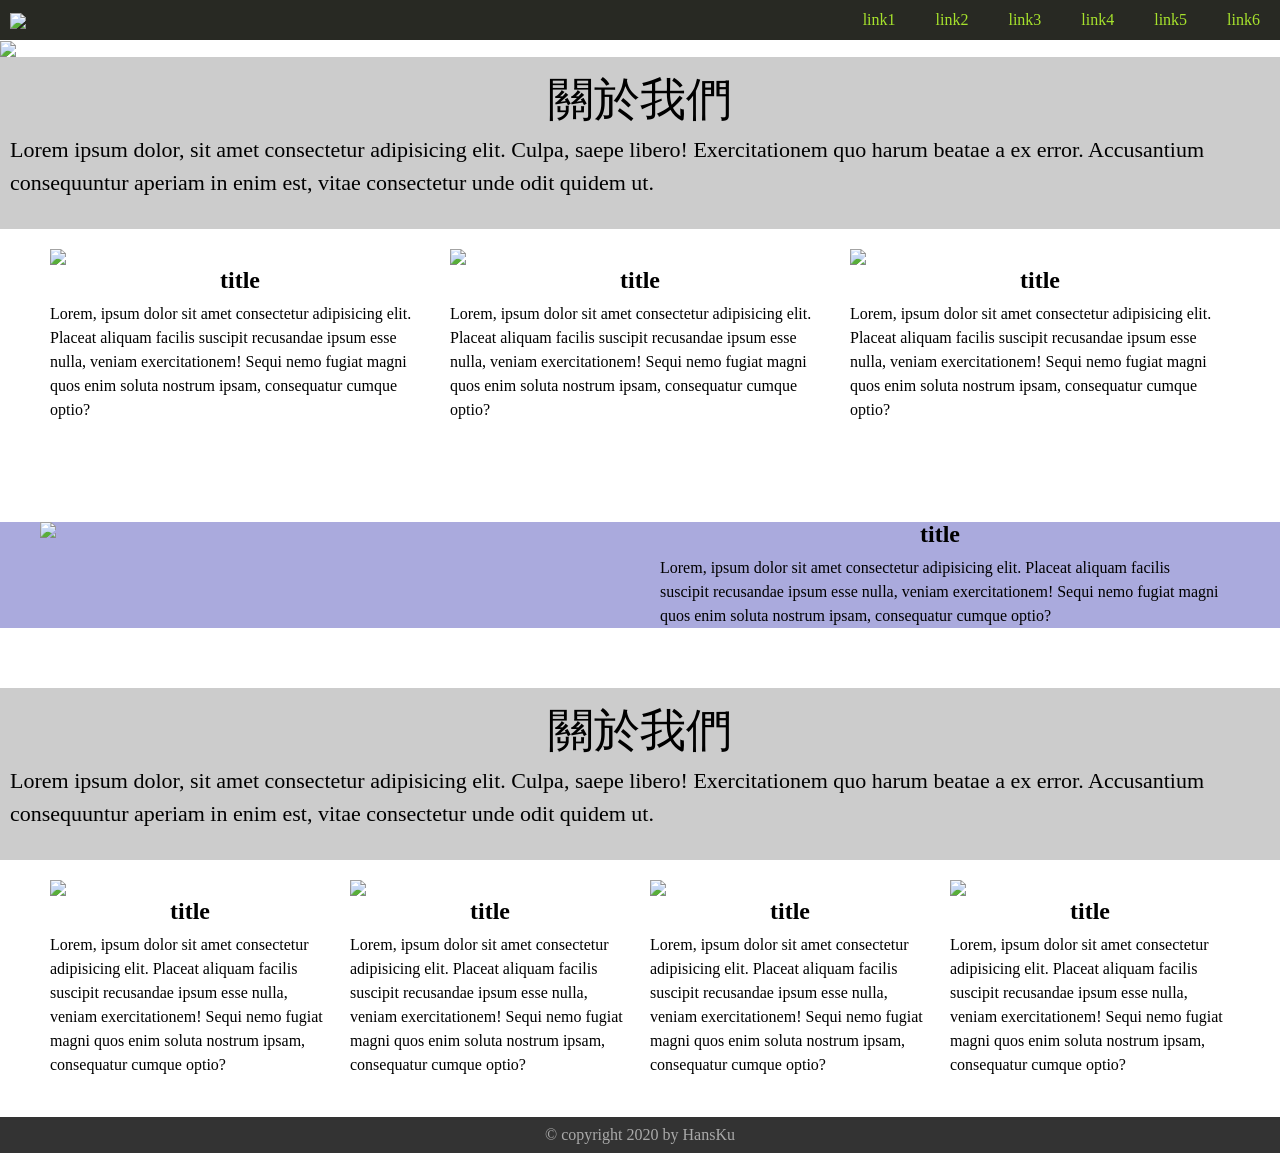
==== index2.html @ 3507ed41 "hamburger" ====
<!DOCTYPE html>
<html lang="ja">
<head>
  <meta charset="UTF-8">
  <meta name="viewport" content="width=device-width, initial-scale=1.0">
  <title>RWD web</title>
  <link rel="stylesheet" href="css/reset.css">
  <link rel="stylesheet" href="css/styles.css">
</head>
<body>
<div class="cover"></div>

  <input type="checkbox" name="" id="menu_control">

  <!-- header -->
  <div class="header">
    <h1 class="logo">
      <a href="#">
        <img src="https://picsum.photos/60/40/?random=1">
      </a>
    </h1>
    <!-- hamberger -->
    <label for="menu_control" class="menu_btn">
      <span>選單</span>
    </label>
    <nav>
      <a href="#">link1</a>
      <a href="#">link2</a>
      <a href="#">link3</a>
      <a href="#">link4</a>
      <a href="#">link5</a>
      <a href="#">link6</a>
    </nav>
  </div>

  <!-- banner -->
  <div class="banner">
    <img src="https://picsum.photos/1400/700/?random=1">
  </div>
  
  <!-- about -->
  <div class="about">
    <div class="wrap">
      <div class="title">
        <h2>關於我們</h2>
        <p>Lorem ipsum dolor, sit amet consectetur adipisicing elit. Culpa, saepe libero! Exercitationem quo harum beatae a ex error. Accusantium consequuntur aperiam in enim est, vitae consectetur unde odit quidem ut.</p>
      </div>
      
      <div class="item-group">
        <!-- item1 -->
        <div class="item">
          <div class="pic">
            <img src="https://picsum.photos/300/200/?random=11">
          </div>
          <div class="text">
            <h3>title</h3>
            <p>Lorem, ipsum dolor sit amet consectetur adipisicing elit. Placeat aliquam facilis suscipit recusandae ipsum esse nulla, veniam exercitationem! Sequi nemo fugiat magni quos enim soluta nostrum ipsam, consequatur cumque optio?</p>
          </div>
        </div>
        <!-- item2 -->
        <div class="item">
          <div class="pic">
            <img src="https://picsum.photos/300/200/?random=12">
          </div>
          <div class="text">
            <h3>title</h3>
            <p>Lorem, ipsum dolor sit amet consectetur adipisicing elit. Placeat aliquam facilis suscipit recusandae ipsum esse nulla, veniam exercitationem! Sequi nemo fugiat magni quos enim soluta nostrum ipsam, consequatur cumque optio?</p>
          </div>
        </div>
        <!-- item3 -->
        <div class="item">
          <div class="pic">
            <img src="https://picsum.photos/300/200/?random=13">
          </div>
          <div class="text">
            <h3>title</h3>
            <p>Lorem, ipsum dolor sit amet consectetur adipisicing elit. Placeat aliquam facilis suscipit recusandae ipsum esse nulla, veniam exercitationem! Sequi nemo fugiat magni quos enim soluta nostrum ipsam, consequatur cumque optio?</p>
          </div>
        </div>
      </div><!-- item group -->
    </div><!-- wrap -->
  </div><!-- about -->

  <!-- service -->
  <div class="service">
    <div class="wrap">
      <!-- <div class="title">
        <h2>SERVICE</h2>
        <p>Lorem ipsum dolor, sit amet consectetur adipisicing elit. Culpa, saepe libero! Exercitationem quo harum beatae a ex error. Accusantium consequuntur aperiam in enim est, vitae consectetur unde odit quidem ut.</p>
      </div> -->

      <div class="item-group">
        <!-- item1 -->
        <div class="item">
          <div class="pic">
            <img src="https://picsum.photos/300/200/?random=21">
          </div>
          <div class="text">
            <h3>title</h3>
            <p>Lorem, ipsum dolor sit amet consectetur adipisicing elit. Placeat aliquam facilis suscipit recusandae ipsum esse nulla, veniam exercitationem! Sequi nemo fugiat magni quos enim soluta nostrum ipsam, consequatur cumque optio?</p>
          </div>
        </div>
        <!-- <div class="item">
          <div class="pic">
            <img src="https://picsum.photos/300/200/?random=22">
          </div>
          <div class="text">
            <h3>title</h3>
            <p>Lorem, ipsum dolor sit amet consectetur adipisicing elit. Placeat aliquam facilis suscipit recusandae ipsum esse nulla, veniam exercitationem! Sequi nemo fugiat magni quos enim soluta nostrum ipsam, consequatur cumque optio?</p>
          </div>
        </div> -->
      </div>
    </div>
  </div>

  <div class="about">
    <div class="wrap">
      <div class="title">
        <h2>關於我們</h2>
        <p>Lorem ipsum dolor, sit amet consectetur adipisicing elit. Culpa, saepe libero! Exercitationem quo harum beatae a ex error. Accusantium consequuntur aperiam in enim est, vitae consectetur unde odit quidem ut.</p>
      </div>

      <div class="item-group">
        <!-- item1 -->
        <div class="item">
          <div class="pic">
            <img src="https://picsum.photos/300/200/?random=31">
          </div>
          <div class="text">
            <h3>title</h3>
            <p>Lorem, ipsum dolor sit amet consectetur adipisicing elit. Placeat aliquam facilis suscipit recusandae ipsum esse nulla, veniam exercitationem! Sequi nemo fugiat magni quos enim soluta nostrum ipsam, consequatur cumque optio?</p>
          </div>
        </div>
        <!-- item2 -->
        <div class="item">
          <div class="pic">
            <img src="https://picsum.photos/300/200/?random=32">
          </div>
          <div class="text">
            <h3>title</h3>
            <p>Lorem, ipsum dolor sit amet consectetur adipisicing elit. Placeat aliquam facilis suscipit recusandae ipsum esse nulla, veniam exercitationem! Sequi nemo fugiat magni quos enim soluta nostrum ipsam, consequatur cumque optio?</p>
          </div>
        </div>
        <!-- item3 -->
        <div class="item">
          <div class="pic">
            <img src="https://picsum.photos/300/200/?random=33">
          </div>
          <div class="text">
            <h3>title</h3>
            <p>Lorem, ipsum dolor sit amet consectetur adipisicing elit. Placeat aliquam facilis suscipit recusandae ipsum esse nulla, veniam exercitationem! Sequi nemo fugiat magni quos enim soluta nostrum ipsam, consequatur cumque optio?</p>
          </div>
        </div>
        <!-- item4 -->
        <div class="item">
          <div class="pic">
            <img src="https://picsum.photos/300/200/?random=34">
          </div>
          <div class="text">
            <h3>title</h3>
            <p>Lorem, ipsum dolor sit amet consectetur adipisicing elit. Placeat aliquam facilis suscipit recusandae ipsum esse nulla, veniam exercitationem! Sequi nemo fugiat magni quos enim soluta nostrum ipsam, consequatur cumque optio?</p>
          </div>
        </div>
      </div><!-- item group -->
    </div><!-- wrap -->
  </div><!-- about -->

  <!-- footer -->
  <div class="footer">
    &copy; copyright 2020 by HansKu
  </div>

</body>
</html>
---- css/styles.css ----
#menu_control{
  position: absolute;
  z-index: -2;
  opacity: 0;
}

.header{
  height: 40px;
  background-color: #282923;
  position: relative;
}

.logo{
  width: 60;
  height: 40;
  margin-left: 10px;
}

.logo img{
  vertical-align: middle;
}
.menu_btn{
  width: 40px;
  height: 40px;
  background-color: #000;
  display: inline-block;
  position: absolute;
  top: 0;
  right: 10px;
}

.menu_btn span{
  opacity: 0;
}

.menu_btn::before{
  content: "";
  position: absolute;
  height: 2px;
  left: 2px;
  width: 36px;
  background-color: #ccc;
  top: 0;
  bottom: 0;
  margin: auto;
  box-shadow: 0px 8px 0px #ccc,
              0px -8px 0px #ccc;;
}

nav{
  width: 100%;
  height: calc(100vh - 40px);
  /* height: 100%; */
  background-color: #282923;
  position: absolute;
  top: 40px;
  left: -100%;
  transition: .5s;
}

nav a{
  display: block;
  text-decoration: none;
  color: #a6e22c;
  padding: 10px 20px;
  border-bottom: 1px solid #a6e22c;
}

/* #menu_control:checked ~ .container{
  background-color: #282923;
} */

#menu_control:checked ~ .header nav{
  left: 0;
  /* transition: .5s; */
}


p{
  line-height: 1.5em;
}

.footer{
  background-color: #333;
  color: #aaa;
  text-align: center;
  padding: 10px 0;
}

.item-group{
  width: 100%;
  max-width: 1200px;
  margin: auto;
}

.banner img{
  width: 100%;
  vertical-align: middle;
}

.title{
  margin: 0 0px 20px;
  padding:20px 10px 30px;
  background-color: #ccc;
}

.title h2{
  font-size: 46px;
  text-align: center;
  margin-bottom: 10px;
}

.title p{
  font-size: 22px;
}

.item{
  margin: 0 10px 40px;
}

.item h3{
  font-size: 24px;
  text-align: center;
  margin-bottom: 10px;
  font-weight: bolder;
}

.item .pic img{
  width: 100%;
}

.service{
  margin: 60px 0;
  background-color:#aad;
}

.service .item{
  margin: 0px;

}
/* responsive */
@media screen and (min-width: 768px){

  .menu_btn{
    display: none;
  }

  .header{
    display: flex;
    justify-content: space-between;
    align-items: center;
    /* background-color: #282923; */
  }

  nav{
    position: relative;
    left: 0;
    display: flex;
    width: auto;
    height: auto;
    top: 0;
  }

  nav a{
    border-bottom: none;
  }

  .item-group{
    display: flex;
  }

  .service .item{
    display: flex;
  }

  .service .item .pic,
  .service .item .text{
    width: 50%;
    /* margin: 0; */
  }

  .service .item .text{
    display: flex;
    flex-direction: column;
    justify-content: center;
    padding: 0 20px;
    box-sizing: border-box;
  }
}
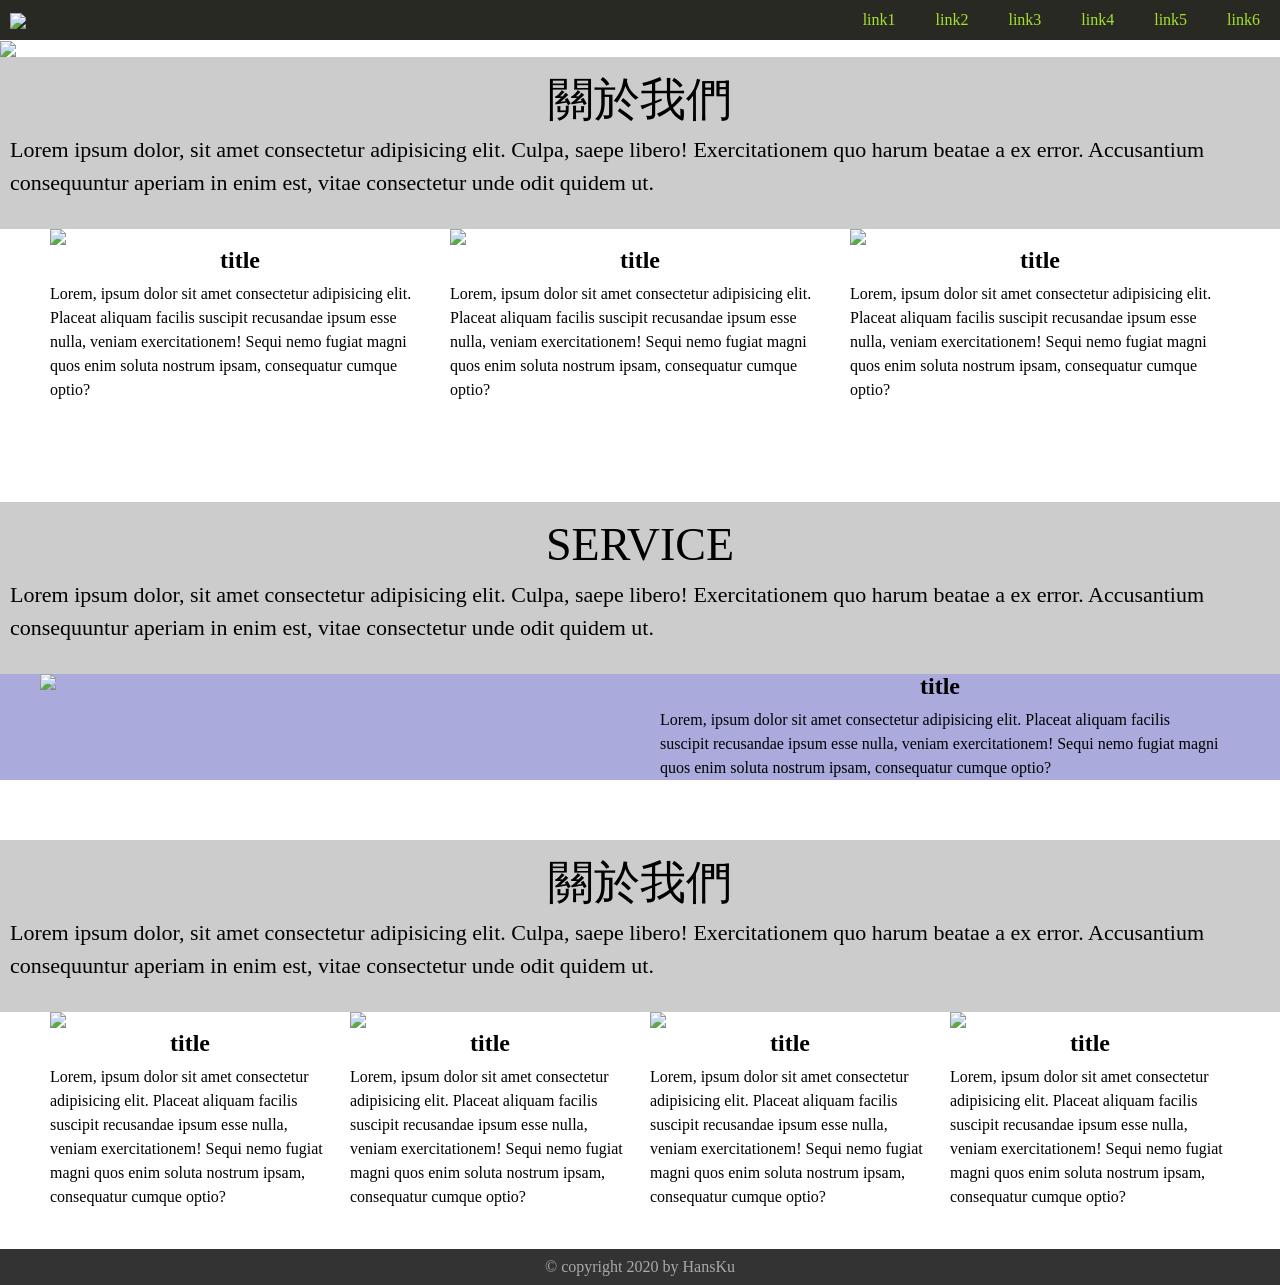
==== commit 1aa0ce48: "test2" ====
--- a/index2.html
+++ b/index2.html
@@ -84,10 +84,10 @@
   <!-- service -->
   <div class="service">
     <div class="wrap">
-      <!-- <div class="title">
+      <div class="title">
         <h2>SERVICE</h2>
         <p>Lorem ipsum dolor, sit amet consectetur adipisicing elit. Culpa, saepe libero! Exercitationem quo harum beatae a ex error. Accusantium consequuntur aperiam in enim est, vitae consectetur unde odit quidem ut.</p>
-      </div> -->
+      </div>
 
       <div class="item-group">
         <!-- item1 -->
--- a/css/styles.css
+++ b/css/styles.css
@@ -100,7 +100,6 @@
 }
 
 .title{
-  margin: 0 0px 20px;
   padding:20px 10px 30px;
   background-color: #ccc;
 }
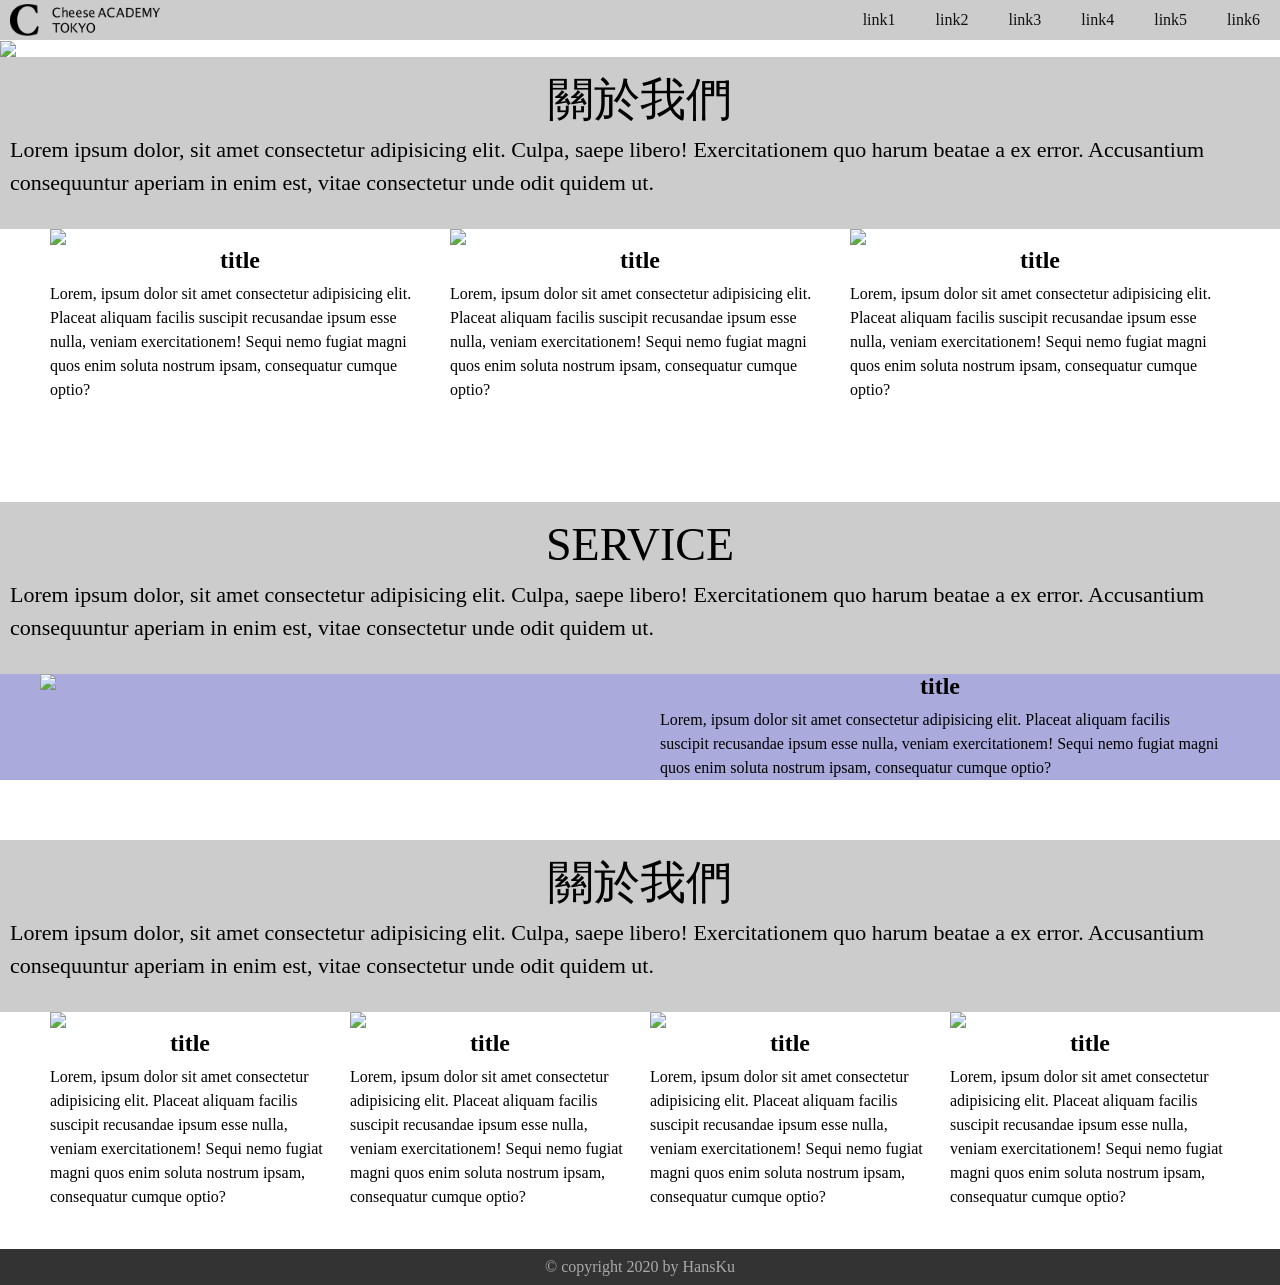
==== commit 1c2a677f: "test3" ====
--- a/index2.html
+++ b/index2.html
@@ -16,7 +16,7 @@
   <div class="header">
     <h1 class="logo">
       <a href="#">
-        <img src="https://picsum.photos/60/40/?random=1">
+        <img src="img/header_logo.png">
       </a>
     </h1>
     <!-- hamberger -->
--- a/css/styles.css
+++ b/css/styles.css
@@ -7,23 +7,23 @@
 
 .header{
   height: 40px;
-  background-color: #282923;
+  background-color:#ccc;
   position: relative;
 }
 
 .logo{
-  width: 60;
-  height: 40;
+  width: 150px;
   margin-left: 10px;
 }
 
 .logo img{
+  width: 100%;
   vertical-align: middle;
 }
 .menu_btn{
   width: 40px;
   height: 40px;
-  background-color: #000;
+  background-color: #ccc;
   display: inline-block;
   position: absolute;
   top: 0;
@@ -40,19 +40,19 @@
   height: 2px;
   left: 2px;
   width: 36px;
-  background-color: #ccc;
+  background-color: #000;
   top: 0;
   bottom: 0;
   margin: auto;
-  box-shadow: 0px 8px 0px #ccc,
-              0px -8px 0px #ccc;;
+  box-shadow: 0px 8px 0px #000,
+              0px -8px 0px #000;;
 }
 
 nav{
   width: 100%;
   height: calc(100vh - 40px);
   /* height: 100%; */
-  background-color: #282923;
+  background-color: #ccc;
   position: absolute;
   top: 40px;
   left: -100%;
@@ -62,9 +62,12 @@
 nav a{
   display: block;
   text-decoration: none;
-  color: #a6e22c;
+  color: #111;
   padding: 10px 20px;
-  border-bottom: 1px solid #a6e22c;
+  border-bottom: 1px solid #111;
+}
+nav a:hover{
+  color: blueviolet;
 }
 
 /* #menu_control:checked ~ .container{
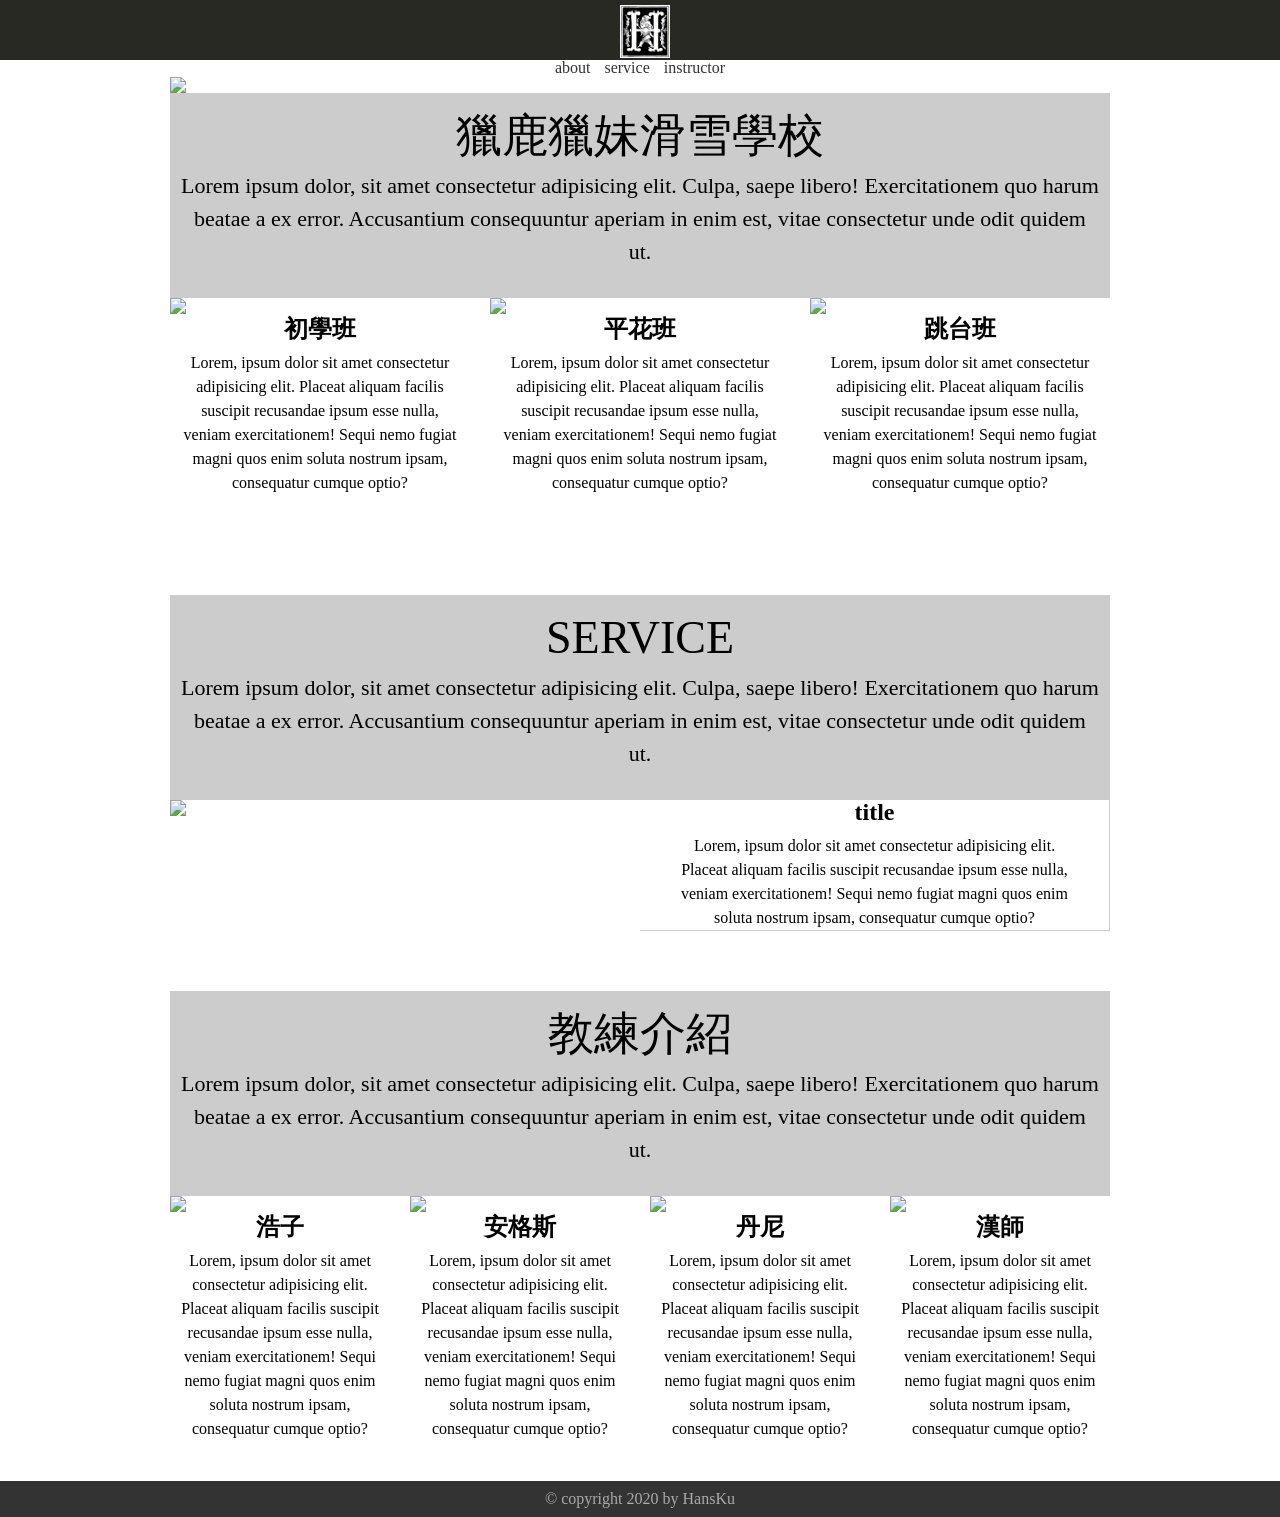
==== commit d4296dde: "20200718" ====
--- a/index2.html
+++ b/index2.html
@@ -8,162 +8,167 @@
   <link rel="stylesheet" href="css/styles.css">
 </head>
 <body>
-<div class="cover"></div>
-
-  <input type="checkbox" name="" id="menu_control">
-
+  
   <!-- header -->
-  <div class="header">
-    <h1 class="logo">
-      <a href="#">
-        <img src="img/header_logo.png">
-      </a>
-    </h1>
-    <!-- hamberger -->
-    <label for="menu_control" class="menu_btn">
-      <span>選單</span>
-    </label>
+  <header class="header">
+      <h1 class="logo">
+        <a href="#">
+          <img src="img/logo.png">
+        </a>
+      </h1>
+    </div>
+  </header>
+  <div class="container">
     <nav>
-      <a href="#">link1</a>
-      <a href="#">link2</a>
-      <a href="#">link3</a>
-      <a href="#">link4</a>
-      <a href="#">link5</a>
-      <a href="#">link6</a>
+        <a href="#about">about</a>
+        <a href="#service">service</a>
+        <a href="#instructor">instructor</a>
     </nav>
   </div>
 
+   
+
+
   <!-- banner -->
-  <div class="banner">
-    <img src="https://picsum.photos/1400/700/?random=1">
+  <div class="container">
+    <div class="banner">
+      <img src="https://picsum.photos/1400/700/?random=1">
+    </div>
   </div>
-  
+    
   <!-- about -->
-  <div class="about">
-    <div class="wrap">
-      <div class="title">
-        <h2>關於我們</h2>
-        <p>Lorem ipsum dolor, sit amet consectetur adipisicing elit. Culpa, saepe libero! Exercitationem quo harum beatae a ex error. Accusantium consequuntur aperiam in enim est, vitae consectetur unde odit quidem ut.</p>
-      </div>
-      
-      <div class="item-group">
-        <!-- item1 -->
-        <div class="item">
-          <div class="pic">
-            <img src="https://picsum.photos/300/200/?random=11">
+  <div class="container">
+    <section class="about" id="about">
+      <div class="wrap">
+        <div class="title">
+          <h2>獵鹿獵妹滑雪學校</h2>
+          <p>Lorem ipsum dolor, sit amet consectetur adipisicing elit. Culpa, saepe libero! Exercitationem quo harum beatae a ex error. Accusantium consequuntur aperiam in enim est, vitae consectetur unde odit quidem ut.</p>
+        </div>
+        
+        <div class="item-group">
+          <!-- item1 -->
+          <div class="item">
+            <div class="pic">
+              <img src="https://picsum.photos/300/200/?random=11">
+            </div>
+            <div class="text">
+              <h3>初學班</h3>
+              <p>Lorem, ipsum dolor sit amet consectetur adipisicing elit. Placeat aliquam facilis suscipit recusandae ipsum esse nulla, veniam exercitationem! Sequi nemo fugiat magni quos enim soluta nostrum ipsam, consequatur cumque optio?</p>
+            </div>
           </div>
-          <div class="text">
-            <h3>title</h3>
-            <p>Lorem, ipsum dolor sit amet consectetur adipisicing elit. Placeat aliquam facilis suscipit recusandae ipsum esse nulla, veniam exercitationem! Sequi nemo fugiat magni quos enim soluta nostrum ipsam, consequatur cumque optio?</p>
+          <!-- item2 -->
+          <div class="item">
+            <div class="pic">
+              <img src="https://picsum.photos/300/200/?random=12">
+            </div>
+            <div class="text">
+              <h3>平花班</h3>
+              <p>Lorem, ipsum dolor sit amet consectetur adipisicing elit. Placeat aliquam facilis suscipit recusandae ipsum esse nulla, veniam exercitationem! Sequi nemo fugiat magni quos enim soluta nostrum ipsam, consequatur cumque optio?</p>
+            </div>
           </div>
-        </div>
-        <!-- item2 -->
-        <div class="item">
-          <div class="pic">
-            <img src="https://picsum.photos/300/200/?random=12">
+          <!-- item3 -->
+          <div class="item">
+            <div class="pic">
+              <img src="https://picsum.photos/300/200/?random=13">
+            </div>
+            <div class="text">
+              <h3>跳台班</h3>
+              <p>Lorem, ipsum dolor sit amet consectetur adipisicing elit. Placeat aliquam facilis suscipit recusandae ipsum esse nulla, veniam exercitationem! Sequi nemo fugiat magni quos enim soluta nostrum ipsam, consequatur cumque optio?</p>
+            </div>
           </div>
-          <div class="text">
-            <h3>title</h3>
-            <p>Lorem, ipsum dolor sit amet consectetur adipisicing elit. Placeat aliquam facilis suscipit recusandae ipsum esse nulla, veniam exercitationem! Sequi nemo fugiat magni quos enim soluta nostrum ipsam, consequatur cumque optio?</p>
-          </div>
-        </div>
-        <!-- item3 -->
-        <div class="item">
-          <div class="pic">
-            <img src="https://picsum.photos/300/200/?random=13">
-          </div>
-          <div class="text">
-            <h3>title</h3>
-            <p>Lorem, ipsum dolor sit amet consectetur adipisicing elit. Placeat aliquam facilis suscipit recusandae ipsum esse nulla, veniam exercitationem! Sequi nemo fugiat magni quos enim soluta nostrum ipsam, consequatur cumque optio?</p>
-          </div>
-        </div>
-      </div><!-- item group -->
-    </div><!-- wrap -->
-  </div><!-- about -->
+        </div><!-- item group -->
+      </div><!-- wrap -->
+    </section><!-- about -->
+  </div><!-- container -->
 
   <!-- service -->
-  <div class="service">
-    <div class="wrap">
-      <div class="title">
-        <h2>SERVICE</h2>
-        <p>Lorem ipsum dolor, sit amet consectetur adipisicing elit. Culpa, saepe libero! Exercitationem quo harum beatae a ex error. Accusantium consequuntur aperiam in enim est, vitae consectetur unde odit quidem ut.</p>
+  <div class="container">
+    <section class="service" id="service">
+      <div class="wrap">
+        <div class="title">
+          <h2>SERVICE</h2>
+          <p>Lorem ipsum dolor, sit amet consectetur adipisicing elit. Culpa, saepe libero! Exercitationem quo harum beatae a ex error. Accusantium consequuntur aperiam in enim est, vitae consectetur unde odit quidem ut.</p>
+        </div>
+
+        <div class="item-group">
+          <!-- item1 -->
+          <div class="item">
+            <div class="pic">
+              <img src="https://picsum.photos/300/200/?random=21">
+            </div>
+            <div class="text">
+              <h3>title</h3>
+              <p>Lorem, ipsum dolor sit amet consectetur adipisicing elit. Placeat aliquam facilis suscipit recusandae ipsum esse nulla, veniam exercitationem! Sequi nemo fugiat magni quos enim soluta nostrum ipsam, consequatur cumque optio?</p>
+            </div>
+          </div>
+          <!-- <div class="item">
+            <div class="pic">
+              <img src="https://picsum.photos/300/200/?random=22">
+            </div>
+            <div class="text">
+              <h3>title</h3>
+              <p>Lorem, ipsum dolor sit amet consectetur adipisicing elit. Placeat aliquam facilis suscipit recusandae ipsum esse nulla, veniam exercitationem! Sequi nemo fugiat magni quos enim soluta nostrum ipsam, consequatur cumque optio?</p>
+            </div>
+          </div> -->
+        </div>
       </div>
-
-      <div class="item-group">
-        <!-- item1 -->
-        <div class="item">
-          <div class="pic">
-            <img src="https://picsum.photos/300/200/?random=21">
-          </div>
-          <div class="text">
-            <h3>title</h3>
-            <p>Lorem, ipsum dolor sit amet consectetur adipisicing elit. Placeat aliquam facilis suscipit recusandae ipsum esse nulla, veniam exercitationem! Sequi nemo fugiat magni quos enim soluta nostrum ipsam, consequatur cumque optio?</p>
-          </div>
-        </div>
-        <!-- <div class="item">
-          <div class="pic">
-            <img src="https://picsum.photos/300/200/?random=22">
-          </div>
-          <div class="text">
-            <h3>title</h3>
-            <p>Lorem, ipsum dolor sit amet consectetur adipisicing elit. Placeat aliquam facilis suscipit recusandae ipsum esse nulla, veniam exercitationem! Sequi nemo fugiat magni quos enim soluta nostrum ipsam, consequatur cumque optio?</p>
-          </div>
-        </div> -->
-      </div>
-    </div>
+    </section>
   </div>
 
-  <div class="about">
-    <div class="wrap">
-      <div class="title">
-        <h2>關於我們</h2>
-        <p>Lorem ipsum dolor, sit amet consectetur adipisicing elit. Culpa, saepe libero! Exercitationem quo harum beatae a ex error. Accusantium consequuntur aperiam in enim est, vitae consectetur unde odit quidem ut.</p>
-      </div>
+  <!-- instructor -->
+  <div class="container">
+    <section class="instructor"" id="instructor">
+      <div class="wrap">
+        <div class="title">
+          <h2>教練介紹</h2>
+          <p>Lorem ipsum dolor, sit amet consectetur adipisicing elit. Culpa, saepe libero! Exercitationem quo harum beatae a ex error. Accusantium consequuntur aperiam in enim est, vitae consectetur unde odit quidem ut.</p>
+        </div>
 
-      <div class="item-group">
-        <!-- item1 -->
-        <div class="item">
-          <div class="pic">
-            <img src="https://picsum.photos/300/200/?random=31">
+        <div class="item-group">
+          <!-- item1 -->
+          <div class="item">
+            <div class="pic">
+              <img src="https://picsum.photos/300/200/?random=31">
+            </div>
+            <div class="text">
+              <h3>浩子</h3>
+              <p>Lorem, ipsum dolor sit amet consectetur adipisicing elit. Placeat aliquam facilis suscipit recusandae ipsum esse nulla, veniam exercitationem! Sequi nemo fugiat magni quos enim soluta nostrum ipsam, consequatur cumque optio?</p>
+            </div>
           </div>
-          <div class="text">
-            <h3>title</h3>
-            <p>Lorem, ipsum dolor sit amet consectetur adipisicing elit. Placeat aliquam facilis suscipit recusandae ipsum esse nulla, veniam exercitationem! Sequi nemo fugiat magni quos enim soluta nostrum ipsam, consequatur cumque optio?</p>
+          <!-- item2 -->
+          <div class="item">
+            <div class="pic">
+              <img src="https://picsum.photos/300/200/?random=32">
+            </div>
+            <div class="text">
+              <h3>安格斯</h3>
+              <p>Lorem, ipsum dolor sit amet consectetur adipisicing elit. Placeat aliquam facilis suscipit recusandae ipsum esse nulla, veniam exercitationem! Sequi nemo fugiat magni quos enim soluta nostrum ipsam, consequatur cumque optio?</p>
+            </div>
           </div>
-        </div>
-        <!-- item2 -->
-        <div class="item">
-          <div class="pic">
-            <img src="https://picsum.photos/300/200/?random=32">
+          <!-- item3 -->
+          <div class="item">
+            <div class="pic">
+              <img src="https://picsum.photos/300/200/?random=33">
+            </div>
+            <div class="text">
+              <h3>丹尼</h3>
+              <p>Lorem, ipsum dolor sit amet consectetur adipisicing elit. Placeat aliquam facilis suscipit recusandae ipsum esse nulla, veniam exercitationem! Sequi nemo fugiat magni quos enim soluta nostrum ipsam, consequatur cumque optio?</p>
+            </div>
           </div>
-          <div class="text">
-            <h3>title</h3>
-            <p>Lorem, ipsum dolor sit amet consectetur adipisicing elit. Placeat aliquam facilis suscipit recusandae ipsum esse nulla, veniam exercitationem! Sequi nemo fugiat magni quos enim soluta nostrum ipsam, consequatur cumque optio?</p>
+          <!-- item4 -->
+          <div class="item">
+            <div class="pic">
+              <img src="https://picsum.photos/300/200/?random=34">
+            </div>
+            <div class="text">
+              <h3>漢師</h3>
+              <p>Lorem, ipsum dolor sit amet consectetur adipisicing elit. Placeat aliquam facilis suscipit recusandae ipsum esse nulla, veniam exercitationem! Sequi nemo fugiat magni quos enim soluta nostrum ipsam, consequatur cumque optio?</p>
+            </div>
           </div>
-        </div>
-        <!-- item3 -->
-        <div class="item">
-          <div class="pic">
-            <img src="https://picsum.photos/300/200/?random=33">
-          </div>
-          <div class="text">
-            <h3>title</h3>
-            <p>Lorem, ipsum dolor sit amet consectetur adipisicing elit. Placeat aliquam facilis suscipit recusandae ipsum esse nulla, veniam exercitationem! Sequi nemo fugiat magni quos enim soluta nostrum ipsam, consequatur cumque optio?</p>
-          </div>
-        </div>
-        <!-- item4 -->
-        <div class="item">
-          <div class="pic">
-            <img src="https://picsum.photos/300/200/?random=34">
-          </div>
-          <div class="text">
-            <h3>title</h3>
-            <p>Lorem, ipsum dolor sit amet consectetur adipisicing elit. Placeat aliquam facilis suscipit recusandae ipsum esse nulla, veniam exercitationem! Sequi nemo fugiat magni quos enim soluta nostrum ipsam, consequatur cumque optio?</p>
-          </div>
-        </div>
-      </div><!-- item group -->
-    </div><!-- wrap -->
-  </div><!-- about -->
+        </div><!-- item group -->
+      </div><!-- wrap -->
+    </section><!-- staff -->
+  </div>
 
   <!-- footer -->
   <div class="footer">
--- a/css/styles.css
+++ b/css/styles.css
@@ -1,124 +1,32 @@
 
-#menu_control{
-  position: absolute;
-  z-index: -2;
-  opacity: 0;
+/* common  area*/
+p{
+  line-height: 1.5em;
+  padding: 0 10px;  
+  text-align: center;
+}
+.container{
+  margin: auto;
+  max-width: 960px;
 }
 
-.header{
-  height: 40px;
-  background-color:#ccc;
-  position: relative;
-}
-
-.logo{
-  width: 150px;
-  margin-left: 10px;
-}
-
-.logo img{
-  width: 100%;
-  vertical-align: middle;
-}
-.menu_btn{
-  width: 40px;
-  height: 40px;
-  background-color: #ccc;
-  display: inline-block;
-  position: absolute;
-  top: 0;
-  right: 10px;
-}
-
-.menu_btn span{
-  opacity: 0;
-}
-
-.menu_btn::before{
-  content: "";
-  position: absolute;
-  height: 2px;
-  left: 2px;
-  width: 36px;
-  background-color: #000;
-  top: 0;
-  bottom: 0;
-  margin: auto;
-  box-shadow: 0px 8px 0px #000,
-              0px -8px 0px #000;;
-}
-
-nav{
-  width: 100%;
-  height: calc(100vh - 40px);
-  /* height: 100%; */
-  background-color: #ccc;
-  position: absolute;
-  top: 40px;
-  left: -100%;
-  transition: .5s;
-}
-
-nav a{
-  display: block;
-  text-decoration: none;
-  color: #111;
-  padding: 10px 20px;
-  border-bottom: 1px solid #111;
-}
-nav a:hover{
-  color: blueviolet;
-}
-
-/* #menu_control:checked ~ .container{
-  background-color: #282923;
-} */
-
-#menu_control:checked ~ .header nav{
-  left: 0;
-  /* transition: .5s; */
-}
-
-
-p{
-  line-height: 1.5em;
-}
-
-.footer{
-  background-color: #333;
-  color: #aaa;
-  text-align: center;
-  padding: 10px 0;
-}
-
-.item-group{
-  width: 100%;
-  max-width: 1200px;
-  margin: auto;
-}
-
-.banner img{
-  width: 100%;
-  vertical-align: middle;
-}
-
+/* title */
 .title{
-  padding:20px 10px 30px;
+  padding:20px 0px 30px;
   background-color: #ccc;
 }
-
 .title h2{
   font-size: 46px;
   text-align: center;
   margin-bottom: 10px;
 }
-
 .title p{
   font-size: 22px;
 }
 
+/* item */
 .item{
-  margin: 0 10px 40px;
+  margin: 0 0 40px;
 }
 
 .item h3{
@@ -127,46 +35,91 @@
   margin-bottom: 10px;
   font-weight: bolder;
 }
-
 .item .pic img{
   width: 100%;
 }
 
+
+/* heacer */
+.header{
+  height: 60px;
+  background-color:#282923;
+  display: flex;
+  align-items: center;
+  justify-content: center;
+}
+
+/* nav */
+nav{
+  text-align: center;
+}
+nav a{
+  color: #333;
+  text-decoration: none;
+}
+
+/* logo */
+.logo{
+  width: 50px;
+  height: 50px;
+  margin-left: 10px;
+}
+.logo img{
+  width: 100%;
+  vertical-align: middle;
+}
+
+/* banner */
+.banner img{
+  width: 100%;
+  vertical-align: middle;
+}
+
+/* service */
 .service{
   margin: 60px 0;
-  background-color:#aad;
+}
+.service .item{
+  margin: 0px;
 }
 
-.service .item{
-  margin: 0px;
+/* footer */
+.footer{
+  background-color: #333;
+  color: #aaa;
+  text-align: center;
+  padding: 10px 0;
+}
 
-}
+
+
+
 /* responsive */
 @media screen and (min-width: 768px){
-
-  .menu_btn{
-    display: none;
+  /* nav */
+  nav{
+    margin-left: 10px;
+  }
+  nav a{
+    margin-right: 10px;
+  }
+  nav a:hover{
+    color: #a6e22c;
   }
 
-  .header{
-    display: flex;
-    justify-content: space-between;
-    align-items: center;
-    /* background-color: #282923; */
+  .banner{
+    padding:0 10px;
   }
 
-  nav{
-    position: relative;
-    left: 0;
-    display: flex;
-    width: auto;
-    height: auto;
-    top: 0;
+  .title{
+    margin: 0 10px;
   }
 
-  nav a{
-    border-bottom: none;
+
+  .item{
+    padding: 0 10px;
   }
+
 
   .item-group{
     display: flex;
@@ -176,17 +129,19 @@
     display: flex;
   }
 
-  .service .item .pic,
-  .service .item .text{
+  .service .pic,
+  .service .text{
     width: 50%;
     /* margin: 0; */
   }
 
-  .service .item .text{
+  .service .text{
     display: flex;
     flex-direction: column;
     justify-content: center;
     padding: 0 20px;
     box-sizing: border-box;
+    border-right: 1px solid #ccc;
+    border-bottom: 1px solid #ccc;
   }
 }
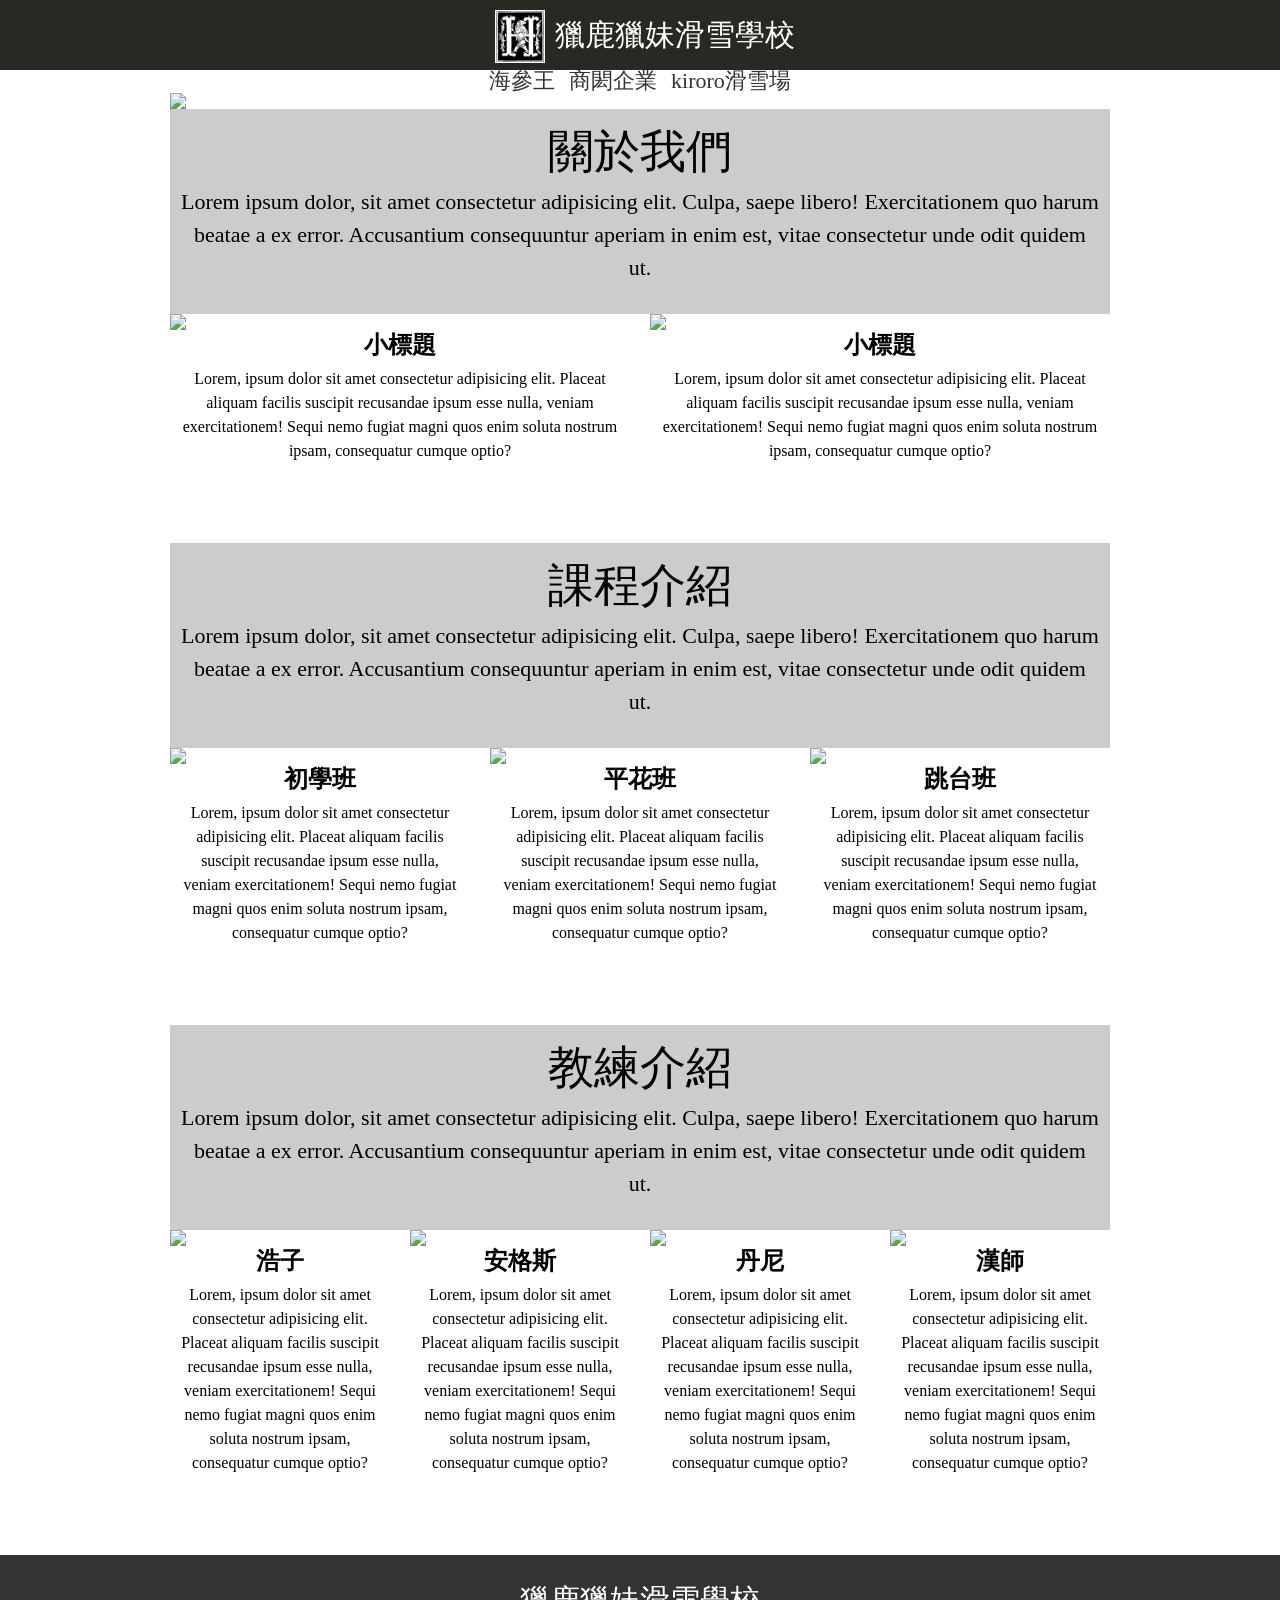
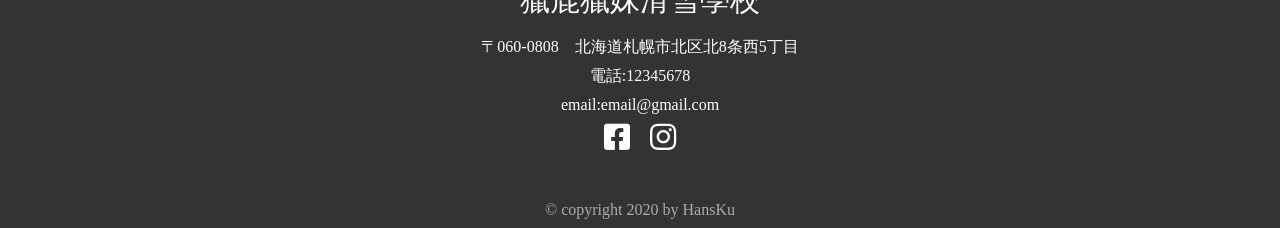
==== commit a33c0e97: "20200218part2" ====
--- a/index2.html
+++ b/index2.html
@@ -3,29 +3,38 @@
 <head>
   <meta charset="UTF-8">
   <meta name="viewport" content="width=device-width, initial-scale=1.0">
-  <title>RWD web</title>
+  <title>獵鹿獵妹滑雪學校</title>
+  <link rel="icon" href="img/h.ico">
   <link rel="stylesheet" href="css/reset.css">
   <link rel="stylesheet" href="css/styles.css">
+  <link rel="stylesheet" href="https://use.fontawesome.com/releases/v5.14.0/css/all.css" integrity="sha384-HzLeBuhoNPvSl5KYnjx0BT+WB0QEEqLprO+NBkkk5gbc67FTaL7XIGa2w1L0Xbgc" crossorigin="anonymous">
 </head>
 <body>
   
   <!-- header -->
-  <header class="header">
-      <h1 class="logo">
+  <header>
+    <div class="header">
+      <div class="logo">
         <a href="#">
           <img src="img/logo.png">
         </a>
-      </h1>
-    </div>
+      </div>
+      <div class="header-title">
+        <h1>
+          <a href="#">獵鹿獵妹滑雪學校</a>
+        </h1>
+      </div>
+    </div>   
   </header>
-  <div class="container">
-    <nav>
-        <a href="#about">about</a>
-        <a href="#service">service</a>
-        <a href="#instructor">instructor</a>
+
+  <!-- nav -->
+  <div class="container">
+    <nav class="page-nav">
+        <a href="#about">海參王</a>
+        <a href="http://www.xn--hoqr6mi2sbu5b.com/" target="blank">商閎企業</a>
+        <a href="https://www.kiroro.co.jp/" target="blank">kiroro滑雪場</a>
     </nav>
   </div>
-
    
 
 
@@ -41,7 +50,7 @@
     <section class="about" id="about">
       <div class="wrap">
         <div class="title">
-          <h2>獵鹿獵妹滑雪學校</h2>
+          <h2>關於我們</h2>
           <p>Lorem ipsum dolor, sit amet consectetur adipisicing elit. Culpa, saepe libero! Exercitationem quo harum beatae a ex error. Accusantium consequuntur aperiam in enim est, vitae consectetur unde odit quidem ut.</p>
         </div>
         
@@ -52,7 +61,7 @@
               <img src="https://picsum.photos/300/200/?random=11">
             </div>
             <div class="text">
-              <h3>初學班</h3>
+              <h3>小標題</h3>
               <p>Lorem, ipsum dolor sit amet consectetur adipisicing elit. Placeat aliquam facilis suscipit recusandae ipsum esse nulla, veniam exercitationem! Sequi nemo fugiat magni quos enim soluta nostrum ipsam, consequatur cumque optio?</p>
             </div>
           </div>
@@ -62,17 +71,7 @@
               <img src="https://picsum.photos/300/200/?random=12">
             </div>
             <div class="text">
-              <h3>平花班</h3>
-              <p>Lorem, ipsum dolor sit amet consectetur adipisicing elit. Placeat aliquam facilis suscipit recusandae ipsum esse nulla, veniam exercitationem! Sequi nemo fugiat magni quos enim soluta nostrum ipsam, consequatur cumque optio?</p>
-            </div>
-          </div>
-          <!-- item3 -->
-          <div class="item">
-            <div class="pic">
-              <img src="https://picsum.photos/300/200/?random=13">
-            </div>
-            <div class="text">
-              <h3>跳台班</h3>
+              <h3>小標題</h3>
               <p>Lorem, ipsum dolor sit amet consectetur adipisicing elit. Placeat aliquam facilis suscipit recusandae ipsum esse nulla, veniam exercitationem! Sequi nemo fugiat magni quos enim soluta nostrum ipsam, consequatur cumque optio?</p>
             </div>
           </div>
@@ -81,39 +80,51 @@
     </section><!-- about -->
   </div><!-- container -->
 
-  <!-- service -->
-  <div class="container">
-    <section class="service" id="service">
-      <div class="wrap">
-        <div class="title">
-          <h2>SERVICE</h2>
-          <p>Lorem ipsum dolor, sit amet consectetur adipisicing elit. Culpa, saepe libero! Exercitationem quo harum beatae a ex error. Accusantium consequuntur aperiam in enim est, vitae consectetur unde odit quidem ut.</p>
-        </div>
-
-        <div class="item-group">
-          <!-- item1 -->
-          <div class="item">
-            <div class="pic">
-              <img src="https://picsum.photos/300/200/?random=21">
-            </div>
-            <div class="text">
-              <h3>title</h3>
-              <p>Lorem, ipsum dolor sit amet consectetur adipisicing elit. Placeat aliquam facilis suscipit recusandae ipsum esse nulla, veniam exercitationem! Sequi nemo fugiat magni quos enim soluta nostrum ipsam, consequatur cumque optio?</p>
-            </div>
-          </div>
-          <!-- <div class="item">
-            <div class="pic">
-              <img src="https://picsum.photos/300/200/?random=22">
-            </div>
-            <div class="text">
-              <h3>title</h3>
-              <p>Lorem, ipsum dolor sit amet consectetur adipisicing elit. Placeat aliquam facilis suscipit recusandae ipsum esse nulla, veniam exercitationem! Sequi nemo fugiat magni quos enim soluta nostrum ipsam, consequatur cumque optio?</p>
-            </div>
-          </div> -->
-        </div>
-      </div>
-    </section>
-  </div>
+
+    <!-- service -->
+    <div class="container">
+      <section class="about" id="service">
+        <div class="wrap">
+          <div class="title">
+            <h2>課程介紹</h2>
+            <p>Lorem ipsum dolor, sit amet consectetur adipisicing elit. Culpa, saepe libero! Exercitationem quo harum beatae a ex error. Accusantium consequuntur aperiam in enim est, vitae consectetur unde odit quidem ut.</p>
+          </div>
+          
+          <div class="item-group">
+            <!-- item1 -->
+            <div class="item">
+              <div class="pic">
+                <img src="https://picsum.photos/300/200/?random=11">
+              </div>
+              <div class="text">
+                <h3>初學班</h3>
+                <p>Lorem, ipsum dolor sit amet consectetur adipisicing elit. Placeat aliquam facilis suscipit recusandae ipsum esse nulla, veniam exercitationem! Sequi nemo fugiat magni quos enim soluta nostrum ipsam, consequatur cumque optio?</p>
+              </div>
+            </div>
+            <!-- item2 -->
+            <div class="item">
+              <div class="pic">
+                <img src="https://picsum.photos/300/200/?random=12">
+              </div>
+              <div class="text">
+                <h3>平花班</h3>
+                <p>Lorem, ipsum dolor sit amet consectetur adipisicing elit. Placeat aliquam facilis suscipit recusandae ipsum esse nulla, veniam exercitationem! Sequi nemo fugiat magni quos enim soluta nostrum ipsam, consequatur cumque optio?</p>
+              </div>
+            </div>
+            <!-- item3 -->
+            <div class="item">
+              <div class="pic">
+                <img src="https://picsum.photos/300/200/?random=13">
+              </div>
+              <div class="text">
+                <h3>跳台班</h3>
+                <p>Lorem, ipsum dolor sit amet consectetur adipisicing elit. Placeat aliquam facilis suscipit recusandae ipsum esse nulla, veniam exercitationem! Sequi nemo fugiat magni quos enim soluta nostrum ipsam, consequatur cumque optio?</p>
+              </div>
+            </div>
+          </div><!-- item group -->
+        </div><!-- wrap -->
+      </section><!-- about -->
+    </div><!-- container -->
 
   <!-- instructor -->
   <div class="container">
@@ -171,9 +182,27 @@
   </div>
 
   <!-- footer -->
-  <div class="footer">
+  <footer>
+    <div class="footer-info">
+      <h4>獵鹿獵妹滑雪學校</h4>
+      <p>〒060-0808　北海道札幌市北区北8条西5丁目</p>
+      <p>電話:12345678</p>
+      <p>email:email@gmail.com</p>
+      <div class="sns">
+        <p><a href="https://www.facebook.com/%E8%8F%9C%E9%B3%A5%E6%94%9D%E5%BD%B1%E7%8D%85%E6%97%A5%E6%9C%AC%E9%9A%A8%E6%8B%8D-157674984906110/?modal=admin_todo_tour" target="blank"><i class="fab fa-facebook-square"></i></a></p>
+        <p><a href="https://www.instagram.com/" target="blank"><i class="fab fa-instagram"></i></a></p>
+      </div>
+    </div>
+    <button class="back-to-top" title="回到頭部" id="back">&#65085;</button>
     &copy; copyright 2020 by HansKu
-  </div>
+  </footer>
+
+
+
+
+  <!-- jquery  JS-->
+  <script src="https://ajax.googleapis.com/ajax/libs/jquery/3.5.1/jquery.min.js"></script>
+  <script src="js/main.js"></script>
 
 </body>
 </html>
--- a/css/styles.css
+++ b/css/styles.css
@@ -8,6 +8,12 @@
 .container{
   margin: auto;
   max-width: 960px;
+}
+a{
+  text-decoration: none;
+}
+section{
+  margin-bottom: 40px;
 }
 
 /* title */
@@ -40,22 +46,15 @@
 }
 
 
-/* heacer */
+/* header */
+header{
+  background-color:#282923;
+}
 .header{
-  height: 60px;
-  background-color:#282923;
   display: flex;
   align-items: center;
   justify-content: center;
-}
-
-/* nav */
-nav{
-  text-align: center;
-}
-nav a{
-  color: #333;
-  text-decoration: none;
+  padding: 10px;
 }
 
 /* logo */
@@ -66,8 +65,23 @@
 }
 .logo img{
   width: 100%;
-  vertical-align: middle;
+  /* vertical-align: middle; */
 }
+h1 a{
+  font-size: 30px;
+  color: #fff;
+  margin-left: 10px;
+}
+
+/* nav */
+.page-nav{
+  text-align: center;
+}
+.page-nav a{
+  color: #333;
+  text-decoration: none;
+}
+
 
 /* banner */
 .banner img{
@@ -75,20 +89,55 @@
   vertical-align: middle;
 }
 
-/* service */
-.service{
-  margin: 60px 0;
-}
-.service .item{
-  margin: 0px;
-}
 
 /* footer */
-.footer{
+footer{
   background-color: #333;
   color: #aaa;
   text-align: center;
   padding: 10px 0;
+}
+.footer-info h4,
+.footer-info p,
+.footer-info .fab{
+  color: #fff;
+  margin-bottom: 5px;
+}
+.footer-info h4{
+  font-size: 30px;
+  margin: 20px 0;
+}
+.footer-info{
+  margin-bottom: 40px;
+}
+.fab{
+  font-size: 30px;
+}
+.sns{
+  display: flex;
+  justify-content: center;
+}
+
+
+/*----- back to top button -----*/
+.back-to-top {
+  display: none; 
+  position: fixed; /* 位置是固定的 */
+  bottom: 20px; /* 顯示在頁面底部 */
+  right: 30px; /* 顯示在頁面的右邊 */
+  z-index: 99; /* 確保不被其他功能覆蓋 */
+  border: 1px solid #5cb85c; /* 顯示邊框 */
+  outline: none;  /* 不顯示外框 */
+  background-color: #fff; /* 設置背景背景顏色 */
+  color: #5cb85c; /* 設置文本顏色 */
+  cursor: pointer; /* 滑鼠移到按鈕上顯示手型 */
+  padding: 10px 15px 15px 15px; /* 增加一些內邊距 */
+  border-radius: 10px; /* 增加圓角 */
+}
+  
+.back-to-top:hover {
+    background-color: #5cb85c; /* 滑鼠移上去時，反轉顏色 */
+    color: #fff;
 }
 
 
@@ -97,13 +146,14 @@
 /* responsive */
 @media screen and (min-width: 768px){
   /* nav */
-  nav{
+  .page-nav{
     margin-left: 10px;
   }
-  nav a{
+  .page-nav a{
+    font-size: 22px;
     margin-right: 10px;
   }
-  nav a:hover{
+  .page-nav a:hover{
     color: #a6e22c;
   }
 
@@ -115,33 +165,12 @@
     margin: 0 10px;
   }
 
-
   .item{
     padding: 0 10px;
   }
 
-
   .item-group{
     display: flex;
   }
-
-  .service .item{
-    display: flex;
-  }
-
-  .service .pic,
-  .service .text{
-    width: 50%;
-    /* margin: 0; */
-  }
-
-  .service .text{
-    display: flex;
-    flex-direction: column;
-    justify-content: center;
-    padding: 0 20px;
-    box-sizing: border-box;
-    border-right: 1px solid #ccc;
-    border-bottom: 1px solid #ccc;
-  }
-}+  
+}/* 削除だめ */
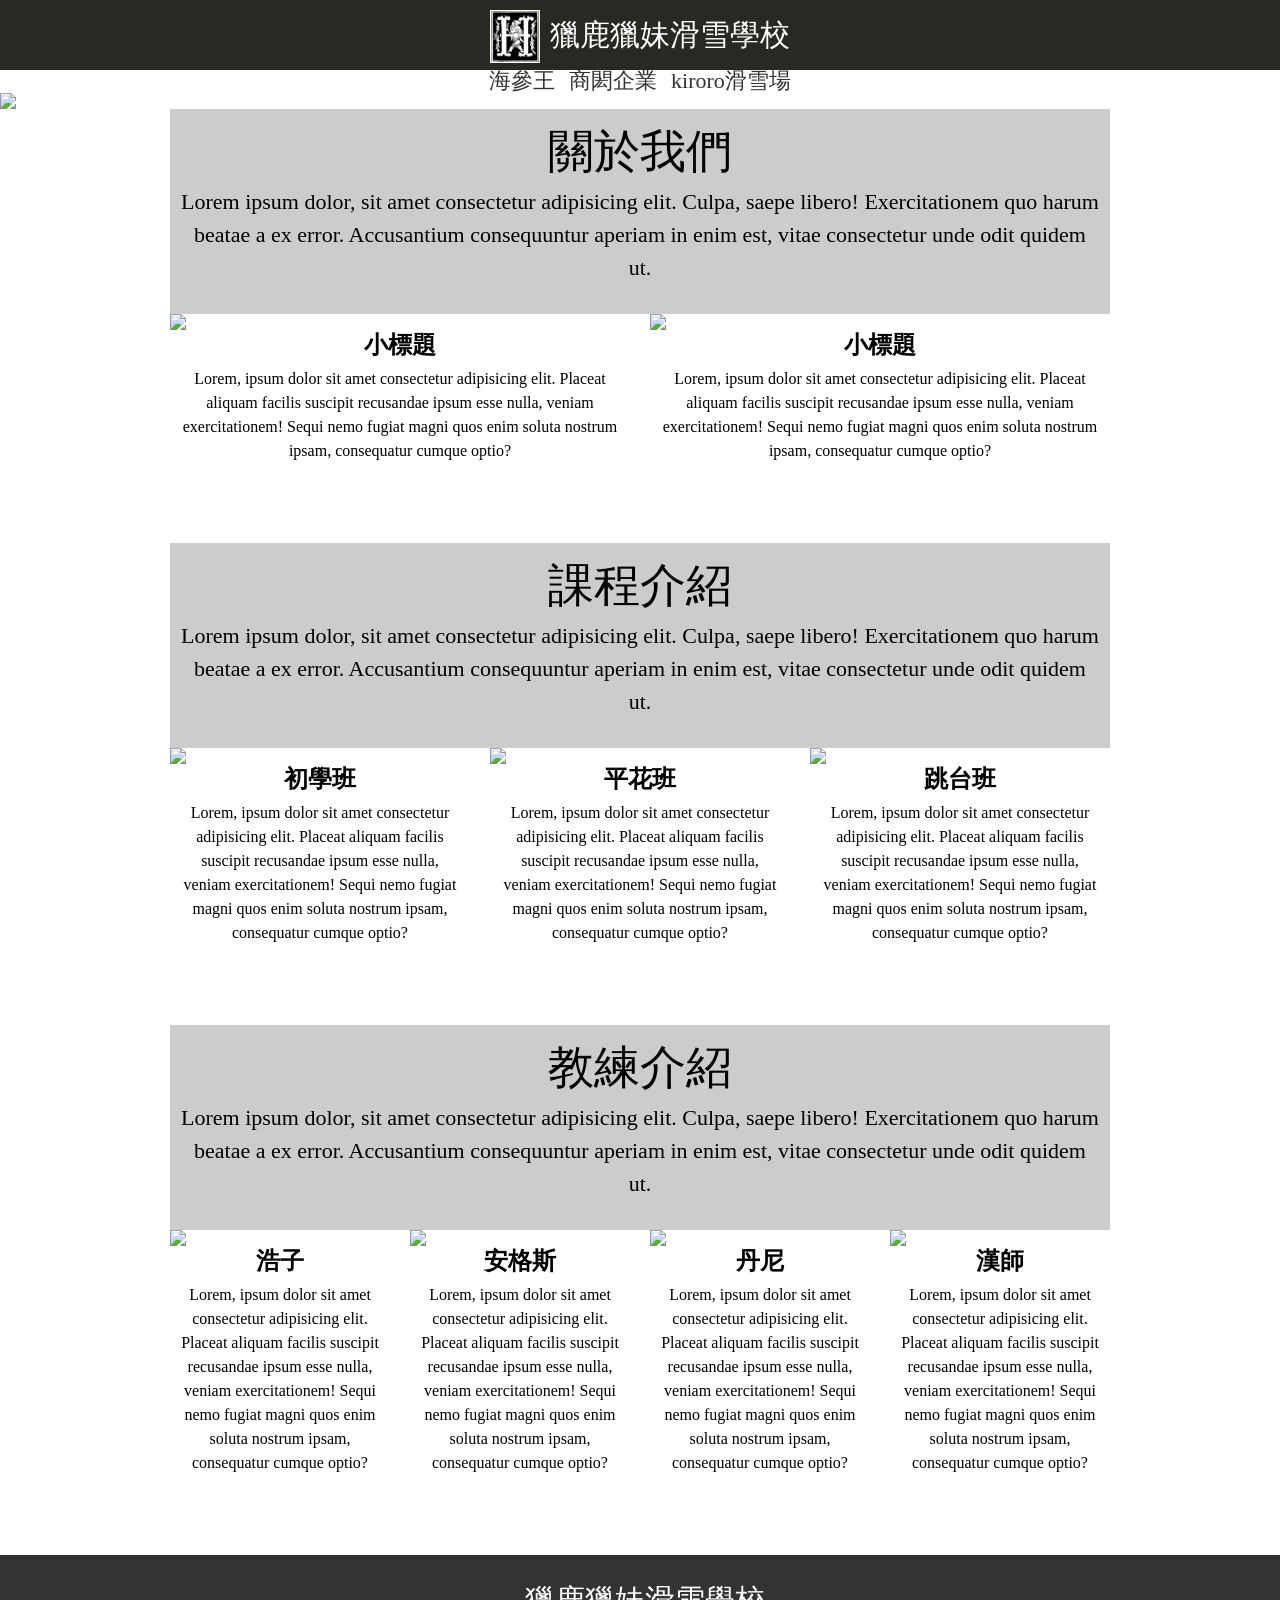
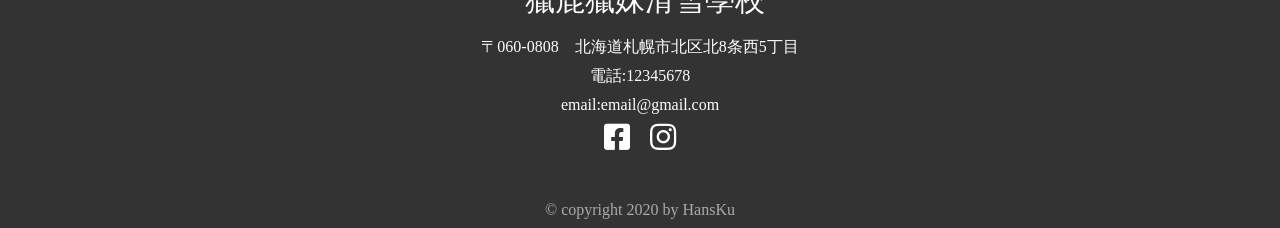
==== commit 008acf1f: "20200718part3" ====
--- a/index2.html
+++ b/index2.html
@@ -30,7 +30,7 @@
   <!-- nav -->
   <div class="container">
     <nav class="page-nav">
-        <a href="#about">海參王</a>
+        <a href="https://www.facebook.com/Bigseacucumber/about" target="blank">海參王</a>
         <a href="http://www.xn--hoqr6mi2sbu5b.com/" target="blank">商閎企業</a>
         <a href="https://www.kiroro.co.jp/" target="blank">kiroro滑雪場</a>
     </nav>
@@ -39,11 +39,11 @@
 
 
   <!-- banner -->
-  <div class="container">
+  <!-- <div class="container"> -->
     <div class="banner">
       <img src="https://picsum.photos/1400/700/?random=1">
     </div>
-  </div>
+  <!-- </div> -->
     
   <!-- about -->
   <div class="container">
@@ -184,7 +184,9 @@
   <!-- footer -->
   <footer>
     <div class="footer-info">
-      <h4>獵鹿獵妹滑雪學校</h4>
+      <h4>
+        <a href="#">獵鹿獵妹滑雪學校</a>
+      </h4>
       <p>〒060-0808　北海道札幌市北区北8条西5丁目</p>
       <p>電話:12345678</p>
       <p>email:email@gmail.com</p>
--- a/css/styles.css
+++ b/css/styles.css
@@ -61,26 +61,35 @@
 .logo{
   width: 50px;
   height: 50px;
-  margin-left: 10px;
+ 
 }
 .logo img{
   width: 100%;
   /* vertical-align: middle; */
 }
-h1 a{
+h1 a,
+h4 a{
   font-size: 30px;
   color: #fff;
   margin-left: 10px;
+}
+h1 a:hover{
+  color: #a6e22c;
 }
 
 /* nav */
 .page-nav{
   text-align: center;
+  margin-left: 10px;
 }
 .page-nav a{
   color: #333;
-  text-decoration: none;
+  margin-right: 10px;
 }
+.page-nav a:hover{
+  color: #a6e22c;
+}
+
 
 
 /* banner */
@@ -117,6 +126,11 @@
   display: flex;
   justify-content: center;
 }
+h4 a:hover,
+.fa-facebook-square:hover,
+.fa-instagram:hover{
+  color: #a6e22c;
+}
 
 
 /*----- back to top button -----*/
@@ -146,21 +160,11 @@
 /* responsive */
 @media screen and (min-width: 768px){
   /* nav */
-  .page-nav{
-    margin-left: 10px;
-  }
+
   .page-nav a{
     font-size: 22px;
-    margin-right: 10px;
   }
-  .page-nav a:hover{
-    color: #a6e22c;
-  }
-
-  .banner{
-    padding:0 10px;
-  }
-
+  
   .title{
     margin: 0 10px;
   }
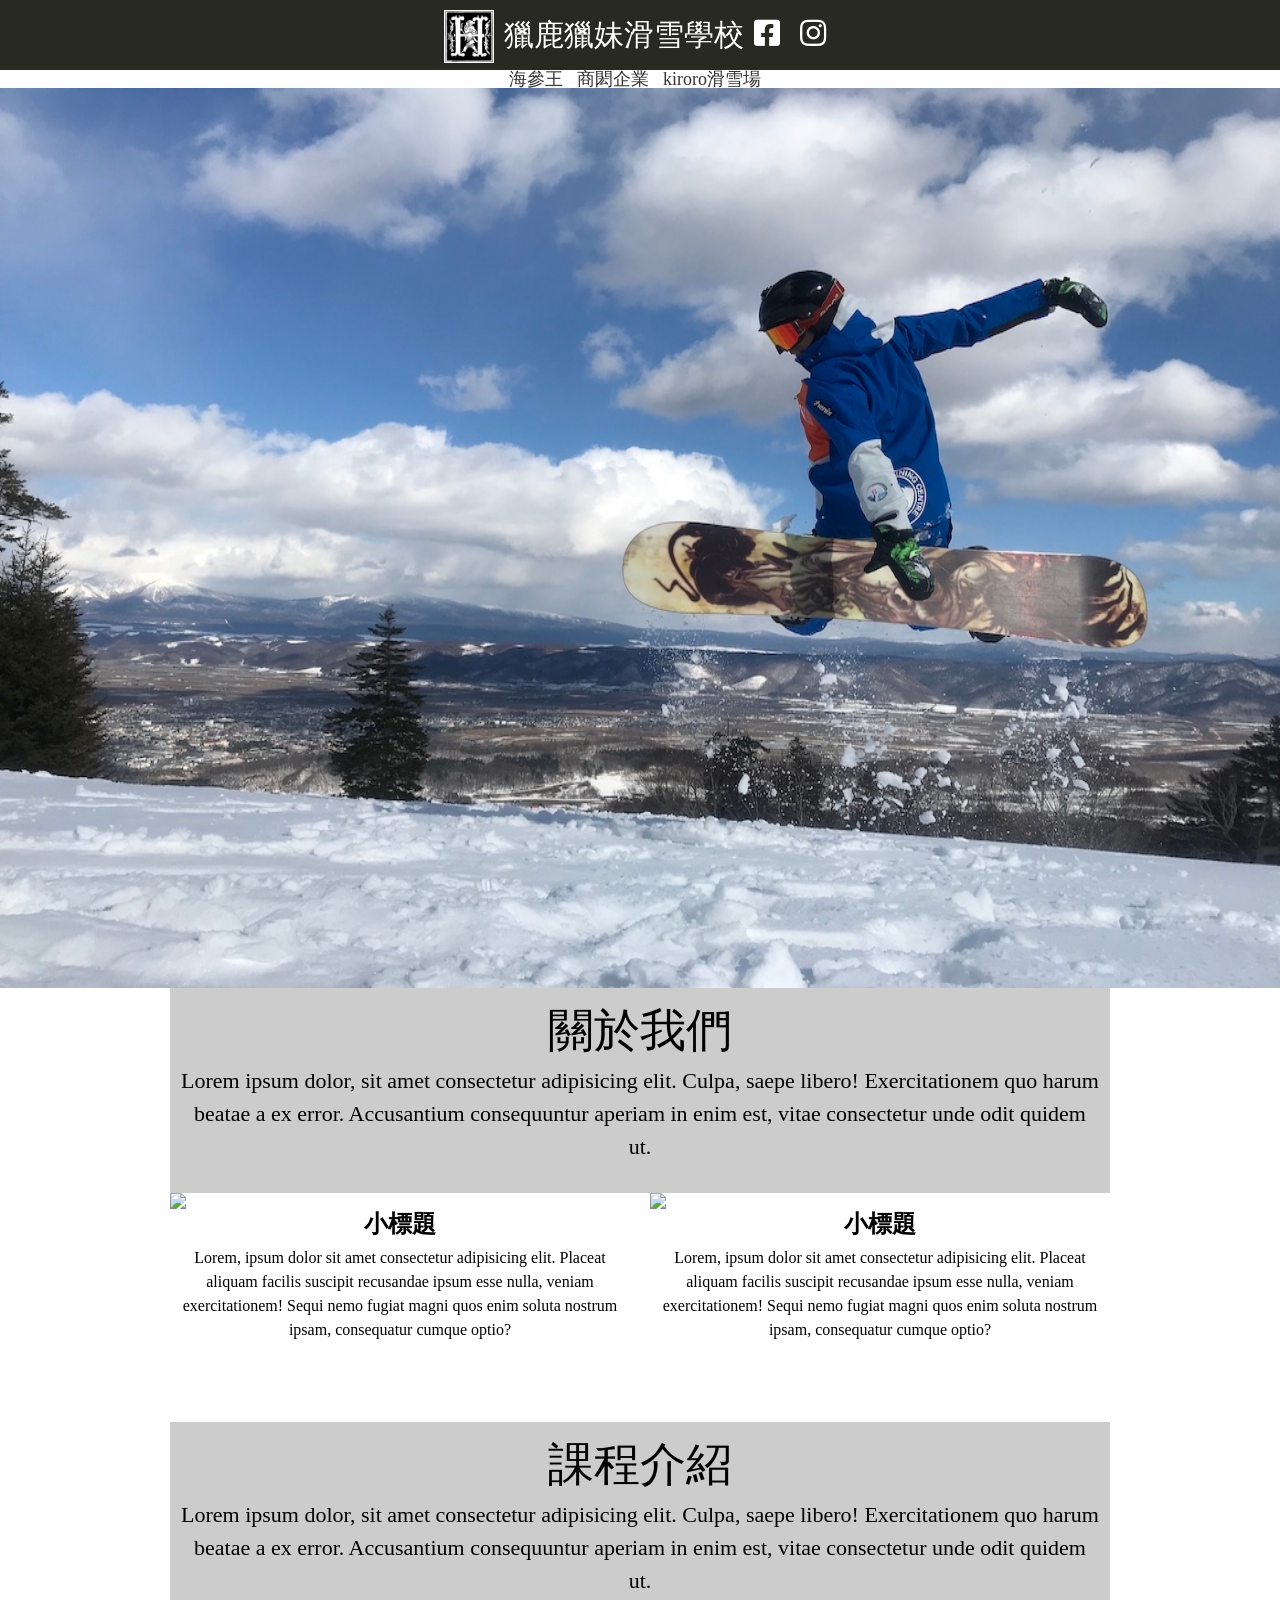
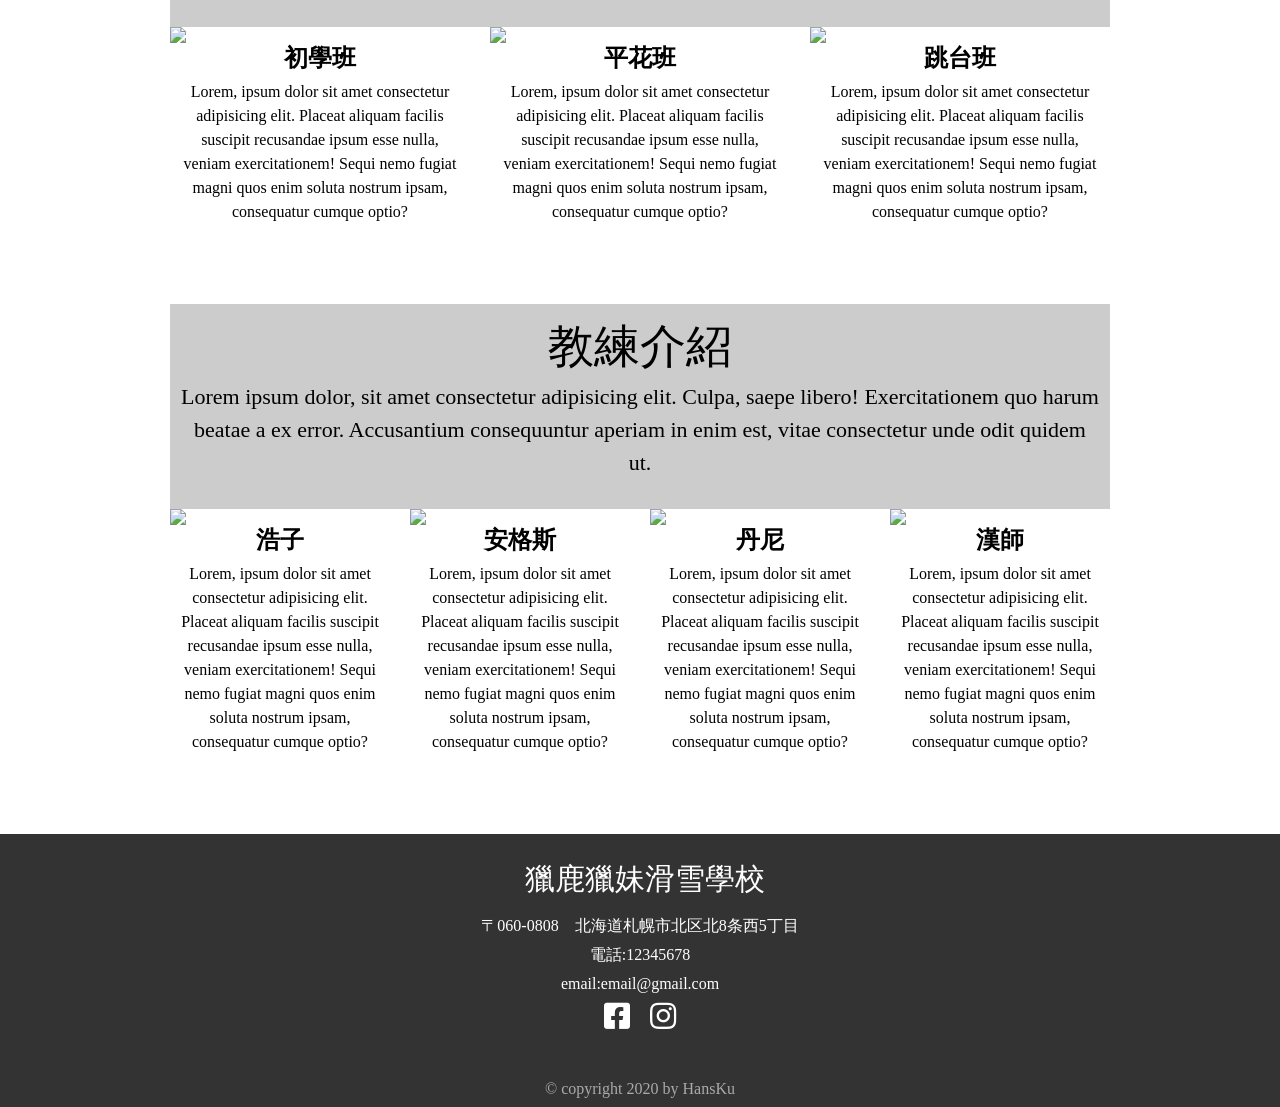
==== commit 3d8c35a3: "20200718part4" ====
--- a/index2.html
+++ b/index2.html
@@ -24,25 +24,33 @@
           <a href="#">獵鹿獵妹滑雪學校</a>
         </h1>
       </div>
+      <div class="sns">
+        <p><a href="https://www.facebook.com/%E8%8F%9C%E9%B3%A5%E6%94%9D%E5%BD%B1%E7%8D%85%E6%97%A5%E6%9C%AC%E9%9A%A8%E6%8B%8D-157674984906110/?modal=admin_todo_tour" target="blank"><i class="fab fa-facebook-square"></i></a></p>
+        <p><a href="https://www.instagram.com/" target="blank"><i class="fab fa-instagram"></i></a></p>
+      </div>
     </div>   
   </header>
 
   <!-- nav -->
   <div class="container">
     <nav class="page-nav">
-        <a href="https://www.facebook.com/Bigseacucumber/about" target="blank">海參王</a>
+        <a href="https://www.facebook.com/watch/?v=656829285178132" target="blank">海參王</a>
         <a href="http://www.xn--hoqr6mi2sbu5b.com/" target="blank">商閎企業</a>
         <a href="https://www.kiroro.co.jp/" target="blank">kiroro滑雪場</a>
     </nav>
   </div>
+
+   <!---------- slider --------->
+   <div class="slider">
+    <img src="img/main01.JPG" alt="">
+    <img src="img/main02.JPG" alt="">
+   </div>
    
-
-
   <!-- banner -->
   <!-- <div class="container"> -->
-    <div class="banner">
-      <img src="https://picsum.photos/1400/700/?random=1">
-    </div>
+    <!-- <div class="banner">
+      <img src="img/main01.JPG">
+    </div> -->
   <!-- </div> -->
     
   <!-- about -->
--- a/css/styles.css
+++ b/css/styles.css
@@ -65,7 +65,7 @@
 }
 .logo img{
   width: 100%;
-  /* vertical-align: middle; */
+  vertical-align: middle;
 }
 h1 a,
 h4 a{
@@ -80,7 +80,6 @@
 /* nav */
 .page-nav{
   text-align: center;
-  margin-left: 10px;
 }
 .page-nav a{
   color: #333;
@@ -91,12 +90,29 @@
 }
 
 
+/* ------ slider -------- */
+.slider {
+  width: 100%;
+  height: 250px;
+  margin: 0 auto;
+  text-align: left;
+  overflow: hidden;
+  position: relative;
+}
+.slider img{
+  top: 0;
+  left: 0;
+  width: 100%;
+  height: 100%;
+  position: absolute;
+}
+
 
 /* banner */
-.banner img{
+/* .banner img{
   width: 100%;
   vertical-align: middle;
-}
+} */
 
 
 /* footer */
@@ -108,7 +124,7 @@
 }
 .footer-info h4,
 .footer-info p,
-.footer-info .fab{
+.fab{
   color: #fff;
   margin-bottom: 5px;
 }
@@ -160,9 +176,8 @@
 /* responsive */
 @media screen and (min-width: 768px){
   /* nav */
-
   .page-nav a{
-    font-size: 22px;
+    font-size: 18px;
   }
   
   .title{
@@ -176,5 +191,22 @@
   .item-group{
     display: flex;
   }
+
+  /* slider */
+  .slider {
+    width: 100%;
+    height: 100vh;
+    margin: 0 auto;
+    text-align: left;
+    overflow: hidden;
+    position: relative;
+  }
+  .slider img{
+    top: 0;
+    left: 0;
+    width: 100%;
+    height: 100%;
+    position: absolute;
+  }
   
 }/* 削除だめ */
